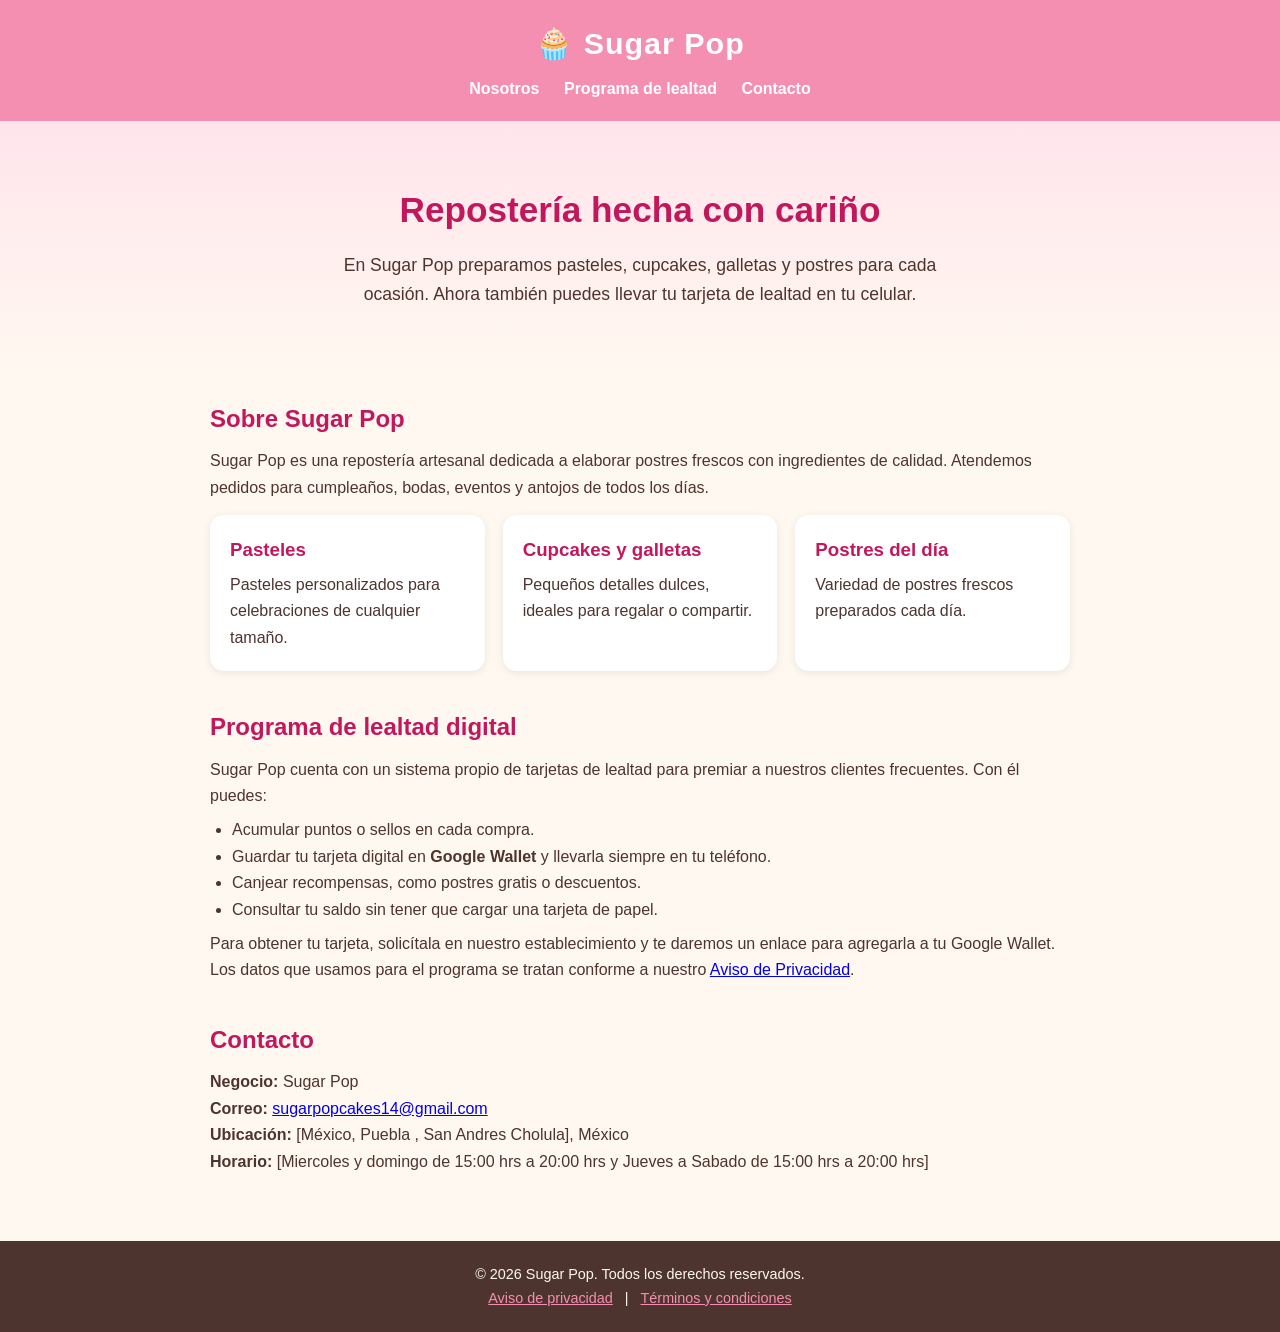
==== index.html @ ac0017d9 "Add files via upload" ====
<!DOCTYPE html>
<html lang="es">
<head>
  <meta charset="UTF-8">
  <meta name="viewport" content="width=device-width, initial-scale=1.0">
  <title>Sugar Pop | Repostería y tarjeta de lealtad digital</title>
  <meta name="description" content="Sugar Pop es una repostería artesanal con programa de lealtad digital: acumula puntos y guarda tu tarjeta en Google Wallet.">
  <link rel="stylesheet" href="styles.css">
</head>
<body>

<header>
  <h1><a href="index.html">🧁 Sugar Pop</a></h1>
  <nav>
    <a href="#nosotros">Nosotros</a>
    <a href="#lealtad">Programa de lealtad</a>
    <a href="#contacto">Contacto</a>
  </nav>
</header>

<div class="hero">
  <h2>Repostería hecha con cariño</h2>
  <p>En Sugar Pop preparamos pasteles, cupcakes, galletas y postres para cada ocasión. Ahora también puedes llevar tu tarjeta de lealtad en tu celular.</p>
</div>

<main>

  <section id="nosotros">
    <h2>Sobre Sugar Pop</h2>
    <p>Sugar Pop es una repostería artesanal dedicada a elaborar postres frescos con ingredientes de calidad. Atendemos pedidos para cumpleaños, bodas, eventos y antojos de todos los días.</p>
    <div class="tarjetas">
      <div class="tarjeta">
        <h3>Pasteles</h3>
        <p>Pasteles personalizados para celebraciones de cualquier tamaño.</p>
      </div>
      <div class="tarjeta">
        <h3>Cupcakes y galletas</h3>
        <p>Pequeños detalles dulces, ideales para regalar o compartir.</p>
      </div>
      <div class="tarjeta">
        <h3>Postres del día</h3>
        <p>Variedad de postres frescos preparados cada día.</p>
      </div>
    </div>
  </section>

  <section id="lealtad">
    <h2>Programa de lealtad digital</h2>
    <p>Sugar Pop cuenta con un sistema propio de tarjetas de lealtad para premiar a nuestros clientes frecuentes. Con él puedes:</p>
    <ul>
      <li>Acumular puntos o sellos en cada compra.</li>
      <li>Guardar tu tarjeta digital en <strong>Google Wallet</strong> y llevarla siempre en tu teléfono.</li>
      <li>Canjear recompensas, como postres gratis o descuentos.</li>
      <li>Consultar tu saldo sin tener que cargar una tarjeta de papel.</li>
    </ul>
    <p>Para obtener tu tarjeta, solicítala en nuestro establecimiento y te daremos un enlace para agregarla a tu Google Wallet.</p>
    <p>Los datos que usamos para el programa se tratan conforme a nuestro <a href="privacidad.html">Aviso de Privacidad</a>.</p>
  </section>

  <section id="contacto">
    <h2>Contacto</h2>
    <p><strong>Negocio:</strong> Sugar Pop</p>
    <p><strong>Correo:</strong> <a href="mailto:sugarpopcakes14@gmail.com">sugarpopcakes14@gmail.com</a></p>
    <p><strong>Ubicación:</strong> [México, Puebla , San Andres Cholula], México</p>
    <p><strong>Horario:</strong> [Miercoles y domingo de 15:00 hrs a 20:00 hrs y Jueves a Sabado de 15:00 hrs a 20:00 hrs]</p>
  </section>

</main>

<footer>
  <p>&copy; 2026 Sugar Pop. Todos los derechos reservados.</p>
  <p>
    <a href="privacidad.html">Aviso de privacidad</a> |
    <a href="terminos.html">Términos y condiciones</a>
  </p>
</footer>

</body>
</html>
---- styles.css ----
:root {
  --rosa: #f48fb1;
  --rosa-oscuro: #c2185b;
  --crema: #fff8f0;
  --cafe: #4e342e;
  --blanco: #ffffff;
}

* { box-sizing: border-box; margin: 0; padding: 0; }

body {
  font-family: "Segoe UI", Tahoma, Arial, sans-serif;
  background: var(--crema);
  color: var(--cafe);
  line-height: 1.65;
}

header {
  background: var(--rosa);
  padding: 18px 20px;
  text-align: center;
}

header h1 { color: var(--blanco); font-size: 1.9rem; letter-spacing: 1px; }
header h1 a { color: inherit; text-decoration: none; }

nav { margin-top: 8px; }
nav a {
  color: var(--blanco);
  text-decoration: none;
  margin: 0 10px;
  font-weight: 600;
}
nav a:hover { text-decoration: underline; }

.hero {
  text-align: center;
  padding: 60px 20px;
  background: linear-gradient(180deg, #ffe4ec 0%, var(--crema) 100%);
}
.hero h2 { font-size: 2.2rem; color: var(--rosa-oscuro); margin-bottom: 12px; }
.hero p { max-width: 640px; margin: 0 auto; font-size: 1.1rem; }

main { max-width: 900px; margin: 0 auto; padding: 30px 20px; }

section { margin-bottom: 36px; }
section h2 { color: var(--rosa-oscuro); margin-bottom: 10px; }
section h3 { margin: 16px 0 6px; }

ul { margin: 8px 0 8px 22px; }

.tarjetas {
  display: grid;
  grid-template-columns: repeat(auto-fit, minmax(240px, 1fr));
  gap: 18px;
  margin-top: 14px;
}
.tarjeta {
  background: var(--blanco);
  border-radius: 14px;
  padding: 20px;
  box-shadow: 0 2px 8px rgba(0,0,0,0.08);
}
.tarjeta h3 { margin-top: 0; color: var(--rosa-oscuro); }

footer {
  background: var(--cafe);
  color: var(--crema);
  text-align: center;
  padding: 22px 20px;
  font-size: 0.9rem;
}
footer a { color: var(--rosa); margin: 0 8px; }
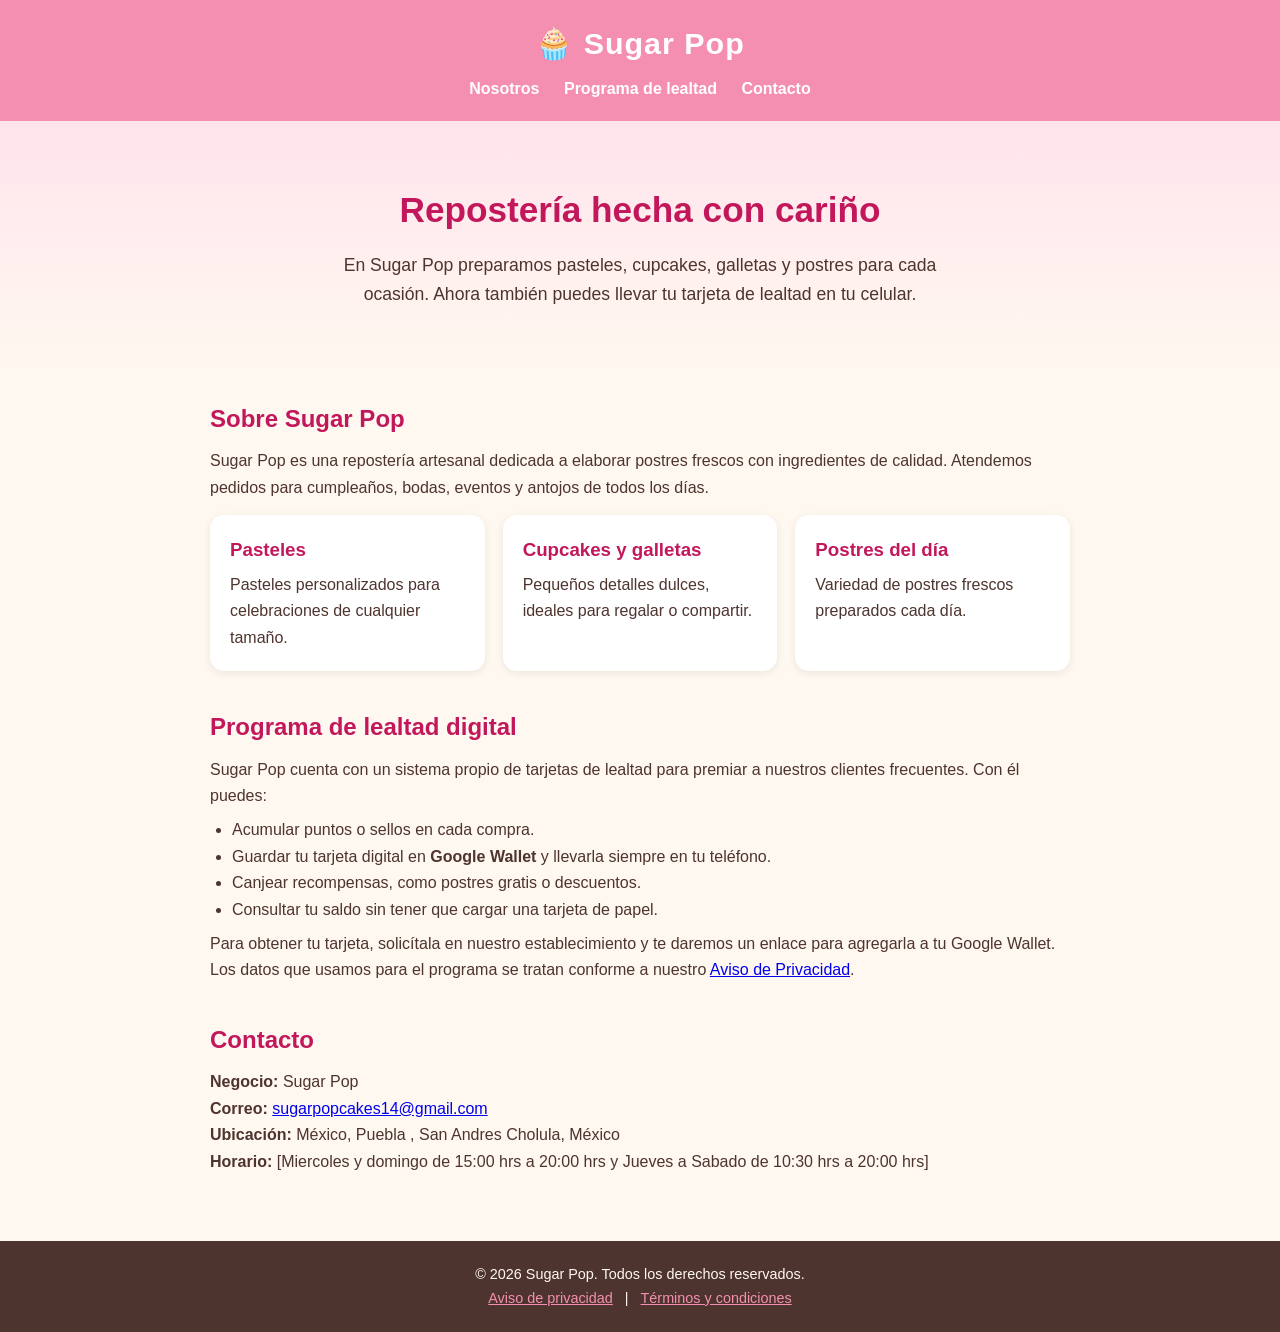
==== commit 4a7b3e60: "Update business hours and location details" ====
--- a/index.html
+++ b/index.html
@@ -61,8 +61,8 @@
     <h2>Contacto</h2>
     <p><strong>Negocio:</strong> Sugar Pop</p>
     <p><strong>Correo:</strong> <a href="mailto:sugarpopcakes14@gmail.com">sugarpopcakes14@gmail.com</a></p>
-    <p><strong>Ubicación:</strong> [México, Puebla , San Andres Cholula], México</p>
-    <p><strong>Horario:</strong> [Miercoles y domingo de 15:00 hrs a 20:00 hrs y Jueves a Sabado de 15:00 hrs a 20:00 hrs]</p>
+    <p><strong>Ubicación:</strong> México, Puebla , San Andres Cholula, México</p>
+    <p><strong>Horario:</strong> [Miercoles y domingo de 15:00 hrs a 20:00 hrs y Jueves a Sabado de 10:30 hrs a 20:00 hrs]</p>
   </section>
 
 </main>
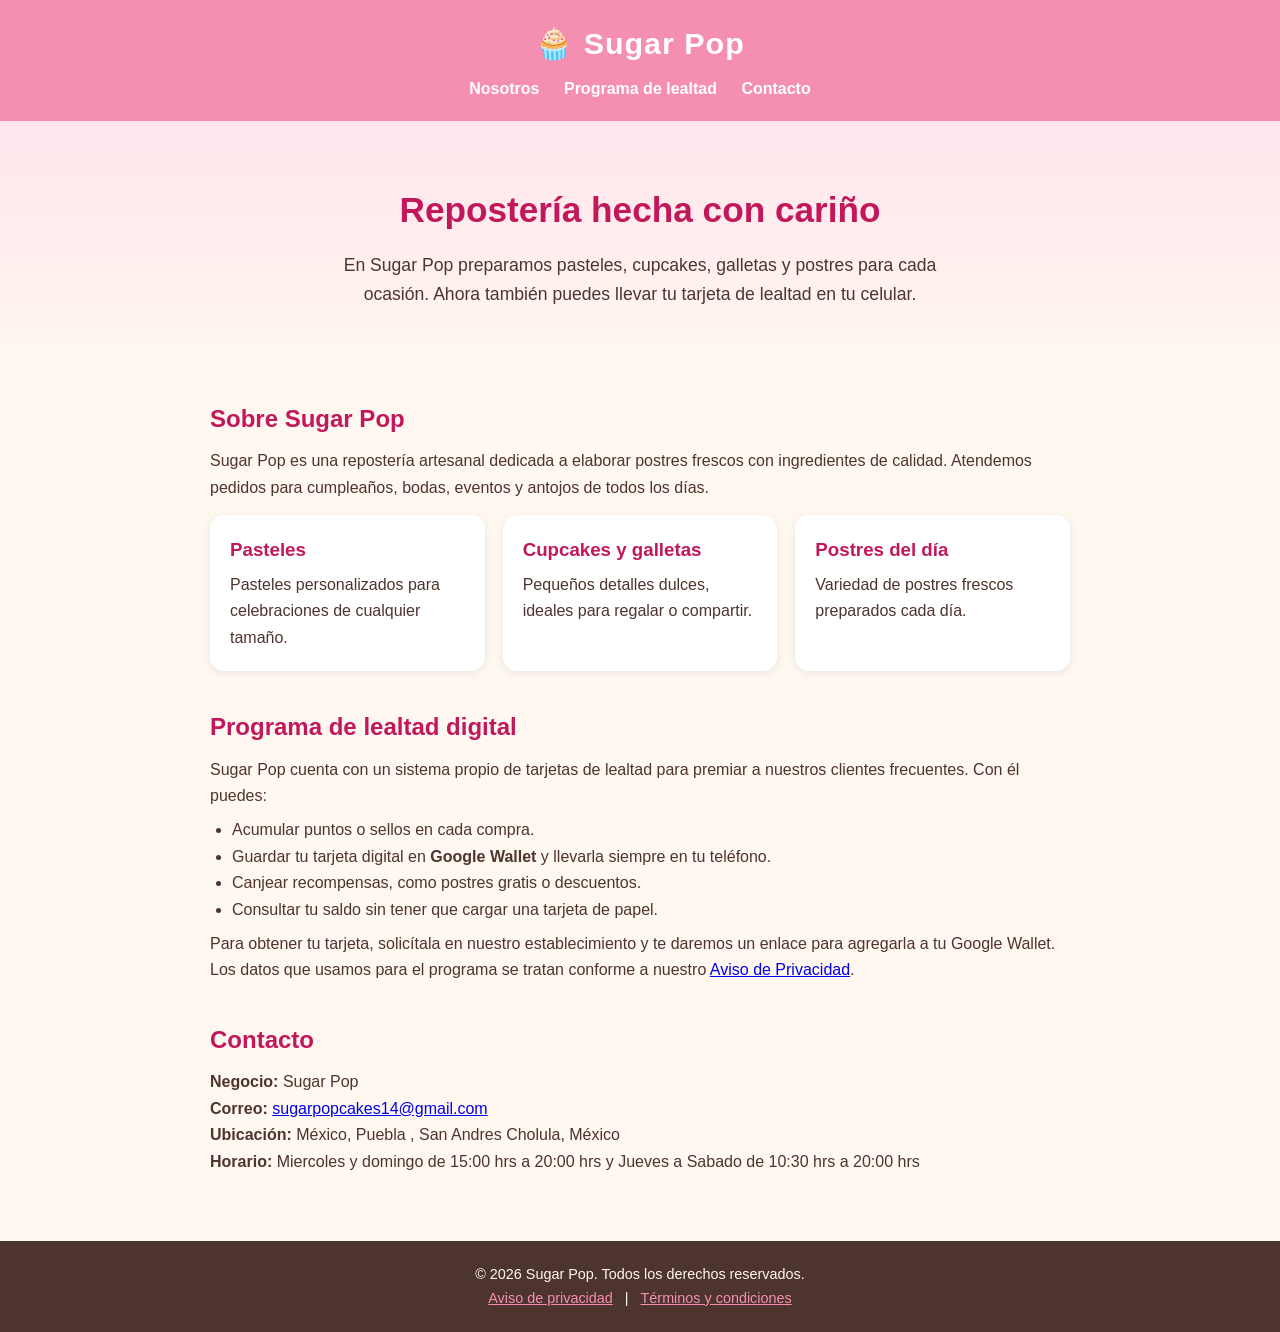
==== commit 45295fd0: "Remove brackets from business hours text" ====
--- a/index.html
+++ b/index.html
@@ -62,7 +62,7 @@
     <p><strong>Negocio:</strong> Sugar Pop</p>
     <p><strong>Correo:</strong> <a href="mailto:sugarpopcakes14@gmail.com">sugarpopcakes14@gmail.com</a></p>
     <p><strong>Ubicación:</strong> México, Puebla , San Andres Cholula, México</p>
-    <p><strong>Horario:</strong> [Miercoles y domingo de 15:00 hrs a 20:00 hrs y Jueves a Sabado de 10:30 hrs a 20:00 hrs]</p>
+    <p><strong>Horario:</strong> Miercoles y domingo de 15:00 hrs a 20:00 hrs y Jueves a Sabado de 10:30 hrs a 20:00 hrs</p>
   </section>
 
 </main>
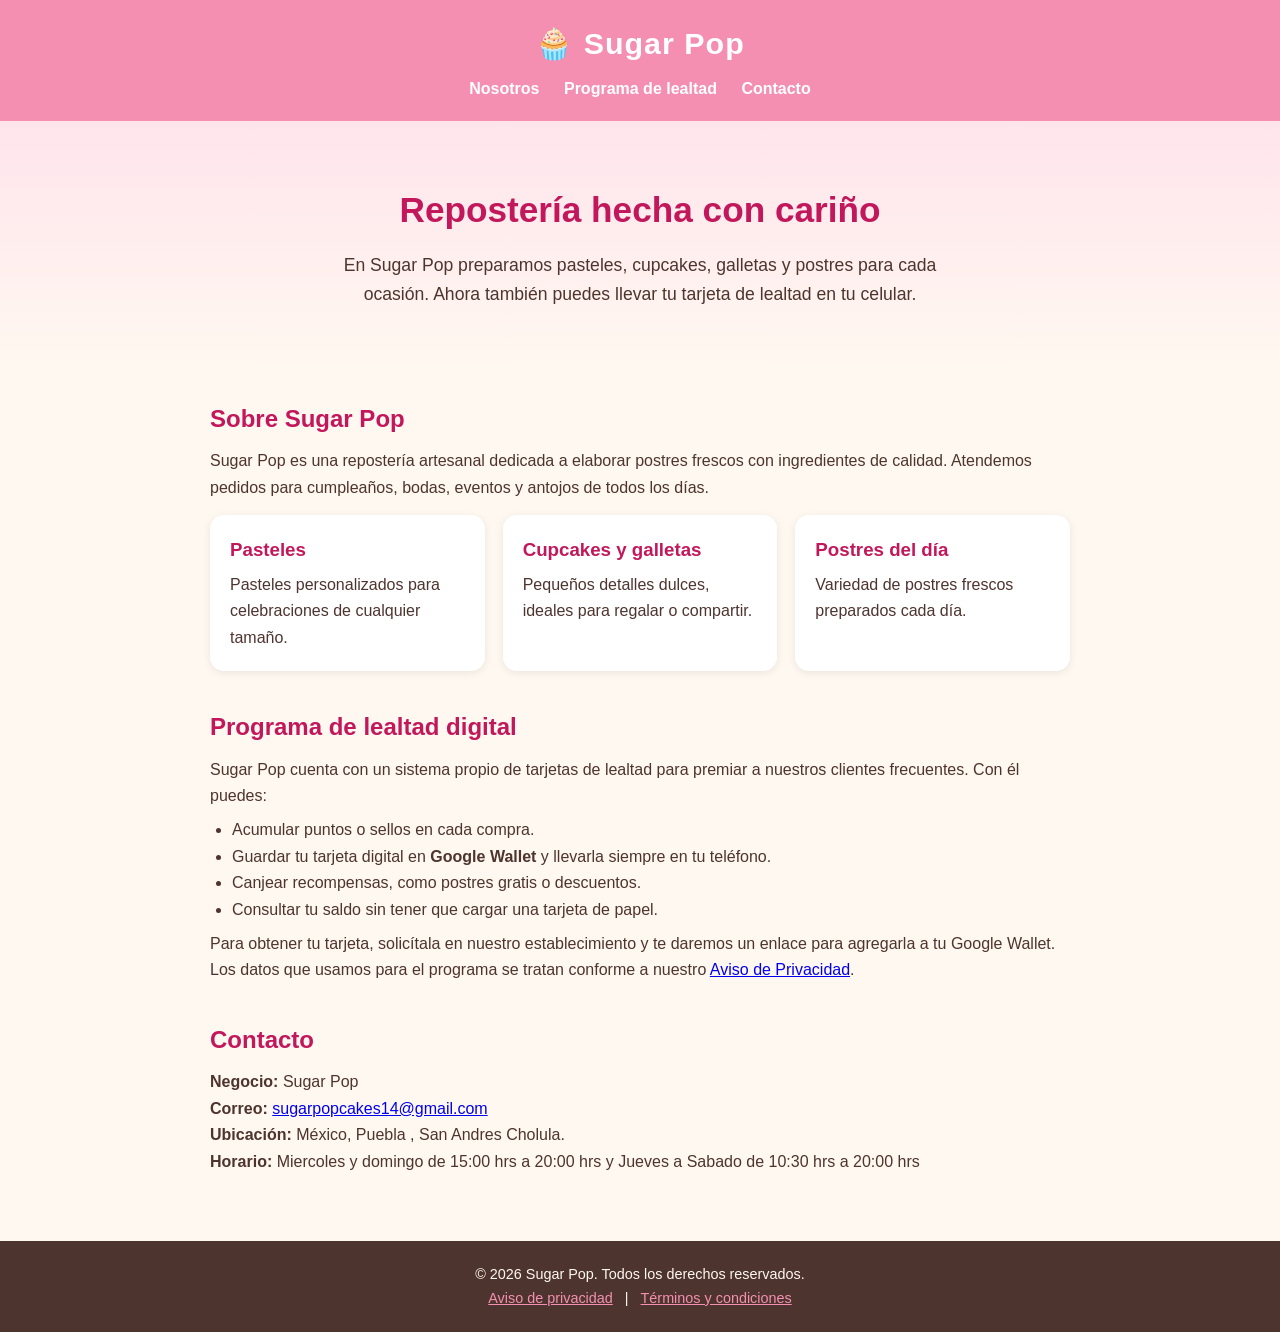
==== commit d970db58: "Fix location formatting in contact section" ====
--- a/index.html
+++ b/index.html
@@ -61,7 +61,7 @@
     <h2>Contacto</h2>
     <p><strong>Negocio:</strong> Sugar Pop</p>
     <p><strong>Correo:</strong> <a href="mailto:sugarpopcakes14@gmail.com">sugarpopcakes14@gmail.com</a></p>
-    <p><strong>Ubicación:</strong> México, Puebla , San Andres Cholula, México</p>
+    <p><strong>Ubicación:</strong> México, Puebla , San Andres Cholula.</p>
     <p><strong>Horario:</strong> Miercoles y domingo de 15:00 hrs a 20:00 hrs y Jueves a Sabado de 10:30 hrs a 20:00 hrs</p>
   </section>
 
